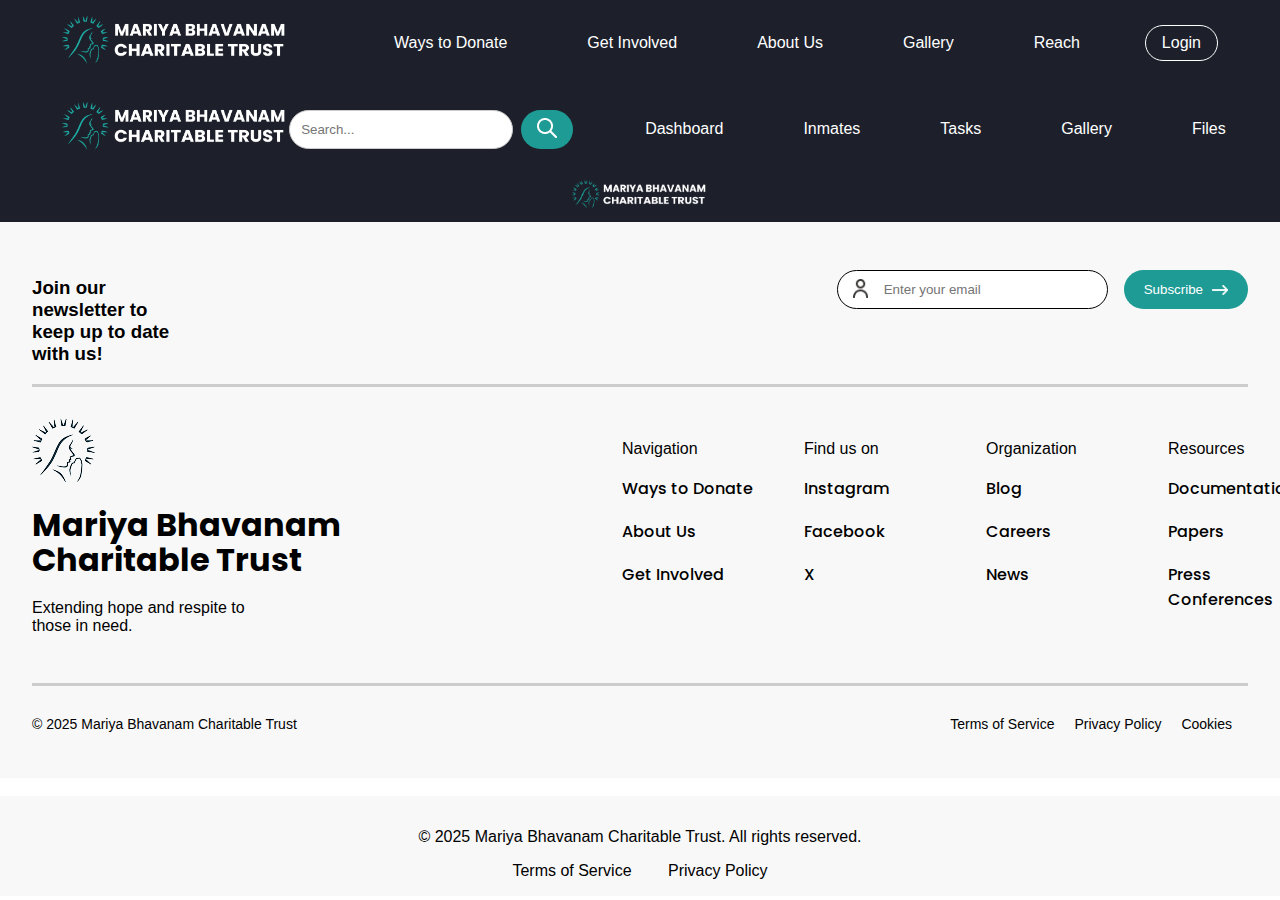
==== components.html @ 38ce3397 "This is the Mariya Bhavanam Charitable Trust's Website and Dashboard" ====
<!DOCTYPE html>
  <html lang="en">
  <head>
      <meta charset="UTF-8">
      <meta name="viewport" content="width=device-width, initial-scale=1.0">
      <link rel="stylesheet" href="/css/comp.css">
      <link rel="shortcut icon" href="images/logo.ico" type="image/x-icon">
      <link rel="preconnect" href="https://fonts.googleapis.com">
      <link rel="preconnect" href="https://fonts.gstatic.com" crossorigin>
      <link href="https://fonts.googleapis.com/css2?family=Inter:ital,opsz,wght@0,14..32,100..900;1,14..32,100..900&family=Poppins:ital,wght@0,100;0,200;0,300;0,400;0,500;0,600;0,700;0,800;0,900;1,100;1,200;1,300;1,400;1,500;1,600;1,700;1,800;1,900&display=swap" rel="stylesheet">
      <title>Components</title>
  </head>
  <body>
      <nav class="navbar">
          <div class="container">
            <a href="#" class="logo">
              <img src="images/logo_white.png" alt="Mariya Bhavanam Charitable Trust">
            </a>
            <ul class="nav-links">
              <li><a href="#">Ways to Donate</a></li>
              <li><a href="#">Get Involved</a></li>
              <li><a href="#">About Us</a></li>
              <li><a href="#">Gallery</a></li>
              <li><a href="#">Reach</a></li>
            </ul>
            <a href="login.html" class="btn login">Login</a>
          </div>
        </nav>

        

        <nav class="navbar dashboard-navbar">
          <div class="container">
              <a href="#" class="logo">
                  <img src="images/logo_white.png" alt="Mariya Bhavanam Charitable Trust">
              </a>
              <div class="search-container">
                  <input type="text" placeholder="Search..." aria-label="Search">
                  <button type="submit" class="search-button"><img src="images/search.png" alt=""></button>
              </div>
              <ul class="nav-links">
                  <li><a href="#">Dashboard</a></li>
                  <li><a href="#">Inmates</a></li>
                  <li><a href="#">Tasks</a></li>
                  <li><a href="#">Gallery</a></li>
                  <li><a href="#">Files</a></li>
              </ul>
          </div>
      </nav>
      


    
      <nav class="details-navbar">
        <div class="container">
            <a href="#" class="logo">
                <img src="images/logo_white.png" alt="Mariya Bhavanam Charitable Trust">
            </a>
    </nav>








        <footer class="footer">
          <div class="container">
            <div class="newsletter">
              <h3>Join our newsletter to keep up to date with us!</h3>
              <form action="#" class="newsletter-form">
                <input type="email" placeholder="Enter your email" required>
                <button type="submit">Subscribe</button>
              </form>
            </div>
            <div class="footer-content">
              <div class="footer-logo">
                <img src="images/logo_notxt_dark.png" alt="Mariya Bhavanam Charitable Trust">
                <h1>Mariya Bhavanam Charitable Trust</h1>
                <p>Extending hope and respite to those in need.</p>
              </div>
              <div class="footer-links">
                <div>
                  <h4>Navigation</h4>
                  <ul>
                    <li><a href="#">Ways to Donate</a></li>
                    <li><a href="#">About Us</a></li>
                    <li><a href="#">Get Involved</a></li>
                  </ul>
                </div>
                <div>
                  <h4>Find us on</h4>
                  <ul>
                    <li><a href="#">Instagram</a></li>
                    <li><a href="#">Facebook</a></li>
                    <li><a href="#">X</a></li>

                  </ul>
                </div>
                <div>
                  <h4>Organization</h4>
                  <ul>
                    <li><a href="#">Blog</a></li>
                    <li><a href="#">Careers</a></li>
                    <li><a href="#">News</a></li>
                  </ul>
                </div>
                <div>
                  <h4>Resources</h4>
                  <ul>
                    <li><a href="#">Documentation</a></li>
                    <li><a href="#">Papers</a></li>
                    <li><a href="#">Press Conferences</a></li>
                  </ul>
                </div>
              </div>
            </div>
            <div class="footer-bottom">
              <p>© 2025 Mariya Bhavanam Charitable Trust</p>
              <div class="footer-bottom-links">
                <a href="#">Terms of Service</a>
                <a href="#">Privacy Policy</a>
                <a href="#">Cookies</a>
              </div>
            </div>
          </div>
        </footer>


        <br>


        <footer class="dashboard-footer">
          <div class="container">
              <p>© 2025 Mariya Bhavanam Charitable Trust. All rights reserved.</p>
              <div class="footer-links">
                  <a href="#">Terms of Service</a>
                  <a href="#">Privacy Policy</a>
              </div>
          </div>
      </footer>
        


  </body>
  </html>
---- css/comp.css ----
/* General Styles */
body {
    font-family: Arial, sans-serif;
    margin: 0;
    padding: 0;
  }
  
  /* Navbar Styles */
  .navbar {
    display: flex;
    justify-content: space-between;
    align-items: center;
    background: #1D202B;
    color: #fff;
    padding: 1rem 2rem;
  }
  
  .navbar .container {
    display: flex;
    justify-content: space-between;
    align-items: center;
    width: 100%;
    padding-left: 30px;
    padding-right: 30px;
     
}
  
  .navbar .logo img {
    height: 50px;
  }
  
  .navbar .nav-links {
    display: flex;
    gap: 5rem;
    list-style: none;
  }
  
  .navbar .nav-links li a {
    color: #fff;
    text-decoration: none;
  }
  
  .navbar .btn.login {
    border: 1px solid #ffffff;
    color: #fff;
    padding: 0.5rem 1rem;
    border-radius: 20px;
    text-decoration: none;
  }
  .navbar .btn.login:hover {
    background-color: #1e9b95;
    border: 1px solid #dee0e0;
  }
  







/* Dashboard Navbar Styles */
.dashboard-navbar {
  background: #1D202B;
  color: #fff;
  padding: 1rem 2rem;
}

.dashboard-navbar .search-container {
  display: flex;
  align-items: center;
  margin-right: 2rem;
}

.dashboard-navbar .search-container input {
  padding: 11px;
  border: 1px solid #ccc;
  border-radius: 20px;
  width: 200px; /* Adjust width as necessary */
  outline: none;
}

.dashboard-navbar .search-container .search-button {
  background: #1e9b95;
  color: #fff;
  border: none;
  border-radius: 20px;
  padding: 0.5rem 1rem;
  margin-left: 0.5rem;
  cursor: pointer;
}

.dashboard-navbar .search-container .search-button:hover {
  background: #00cba9;
}

/* Dashboard Footer Styles */
.dashboard-footer {
  background: #f8f8f8;
  color: #000;
  padding: 1rem;
  text-align: center;
}

.dashboard-footer .footer-links {
  margin-top: 0.5rem;
}

.dashboard-footer .footer-links a {
  margin: 0 1rem;
  text-decoration: none;
  color: #000;
}

.dashboard-footer .footer-links a:hover {
  text-decoration: underline;
}






.details-navbar{
  display: flex;
  justify-content: space-between;
  align-items: center;
  background: #1D202B;
  color: #fff;
}

.details-navbar .container {
    display: flex;
    justify-content: center;
    align-items: center;
    width: 100%;
    padding: 0.5rem 0rem;
}   


.details-navbar .logo img {
  height: 30px;
}











  /* Footer Styles */
  .footer {
    background: #f8f8f8;
    color: #000;
    padding: 2rem;
  }
  
  .footer .container {
    display: flex;
    flex-direction: column;
    gap: 2rem;
  }
  .footer .footer-logo img {
    height: 63px;
  }
  .footer .footer-logo h1{
    width: 350px;
    font-family: 'Poppins';
    line-height: 35px;
  }
  
  .footer .footer-logo p {
    max-width: 220px;
    font-size: 16px;
    font-weight: 500;
  }

  .footer .newsletter {
    display: flex;
    justify-content: center;
    align-items: baseline;
    gap: 41rem;
    border-bottom: 3px solid #ccc;
}
  
  .footer .newsletter h3{
    float: left;
    width: 230px;
  }

  .footer .newsletter-form {
    display: flex;
    justify-content: flex-end;
    gap: 1rem;
    margin-top: 1rem;
  }
  
  .footer .newsletter-form input {
    padding: 11px 46px;
    border: 1px solid #000000;
    border-radius: 25px;
    flex: 169px;
    max-width: 300px;
    background-image: url(/images/person_fill.png);
    background-position: 15px 8px;
    background-repeat: no-repeat;
    background-size: 15px;  
  }
  
  .footer .newsletter-form button {
    background: #1e9b95;
    color: #fff;
    border: none;
    border-radius: 25px;
    padding: 12px 45px 12px 20px;
    background-image: url(/images/Vector.png);
    background-repeat: no-repeat;
    background-position: 88px 15px;
    background-size: 16px;  
    cursor: pointer;
  }
  .footer .footer-content {
    display: flex;
    justify-content: space-around;
    gap: 15rem;  
  }
  
  .footer .footer-links {
    display: flex;
    gap: 2rem;
  }
  
  .footer .footer-links div h4 {
    margin-bottom: 1rem;
    font-weight: 400;
  }
  
  .footer .footer-links ul {
    list-style: none;
    padding: 0;
  }
  
  .footer .footer-links ul li {
    margin-bottom: 0.5rem;
  }
  
  .footer .footer-links ul li a {
    text-decoration: none;
    font-family: 'Poppins';
    font-weight: 500;
    color: #000;
    width: 150px;
    display: flex;
    margin-top: 18px; 
}
  
  .footer .footer-bottom {
    display: flex;
    justify-content: space-between;
    align-items: center;
    border-top: 3px solid #ccc;
    padding-top: 1rem;
    font-size: 0.875rem;
  }
  
  .footer .footer-bottom-links a {
    margin-right: 1rem;
    text-decoration: none;
    color: #000;
  }
  
  .footer .footer-bottom-links a:hover {
    text-decoration: underline;
  }
  
  /* Dark Mode */
  .footer-dark {
    background: #000;
    color: #fff;
  }
  
  .footer-dark a {
    color: #00cba9;
  }
  





  /* 📱 Responsive Styles */
@media screen and (max-width: 1024px) {
  .navbar .nav-links {
      gap: 2rem; /* Reduce space between navbar items */
  }

  .footer .newsletter {
      gap: 10rem; /* Reduce spacing in the newsletter */
      flex-direction: column;
      align-items: center;
      text-align: center;
  }

  .footer .footer-content {
      gap: 5rem; /* Reduce footer section spacing */
      flex-wrap: wrap;
      justify-content: center;
  }
}

@media screen and (max-width: 768px) {
  .navbar {
      flex-direction: column;
      padding: 1rem;
  }

  .navbar .nav-links {
      flex-direction: column;
      gap: 1rem;
      text-align: center;
  }

  .dashboard-navbar .search-container input {
      width: 100%; /* Make search input take full width */
  }

  .footer .newsletter {
      gap: 3rem;
  }

  .footer .footer-content {
      flex-direction: column;
      gap: 3rem;
  }
}

@media screen and (max-width: 480px) {
  .navbar .container {
      flex-direction: column;
      align-items: center;
      text-align: center;
  }

  .dashboard-navbar .search-container {
      width: 100%;
      flex-direction: column;
  }

  .footer .footer-links {
      flex-direction: column;
      gap: 1rem;
  }

  .footer .footer-bottom {
      flex-direction: column;
      text-align: center;
  }
}
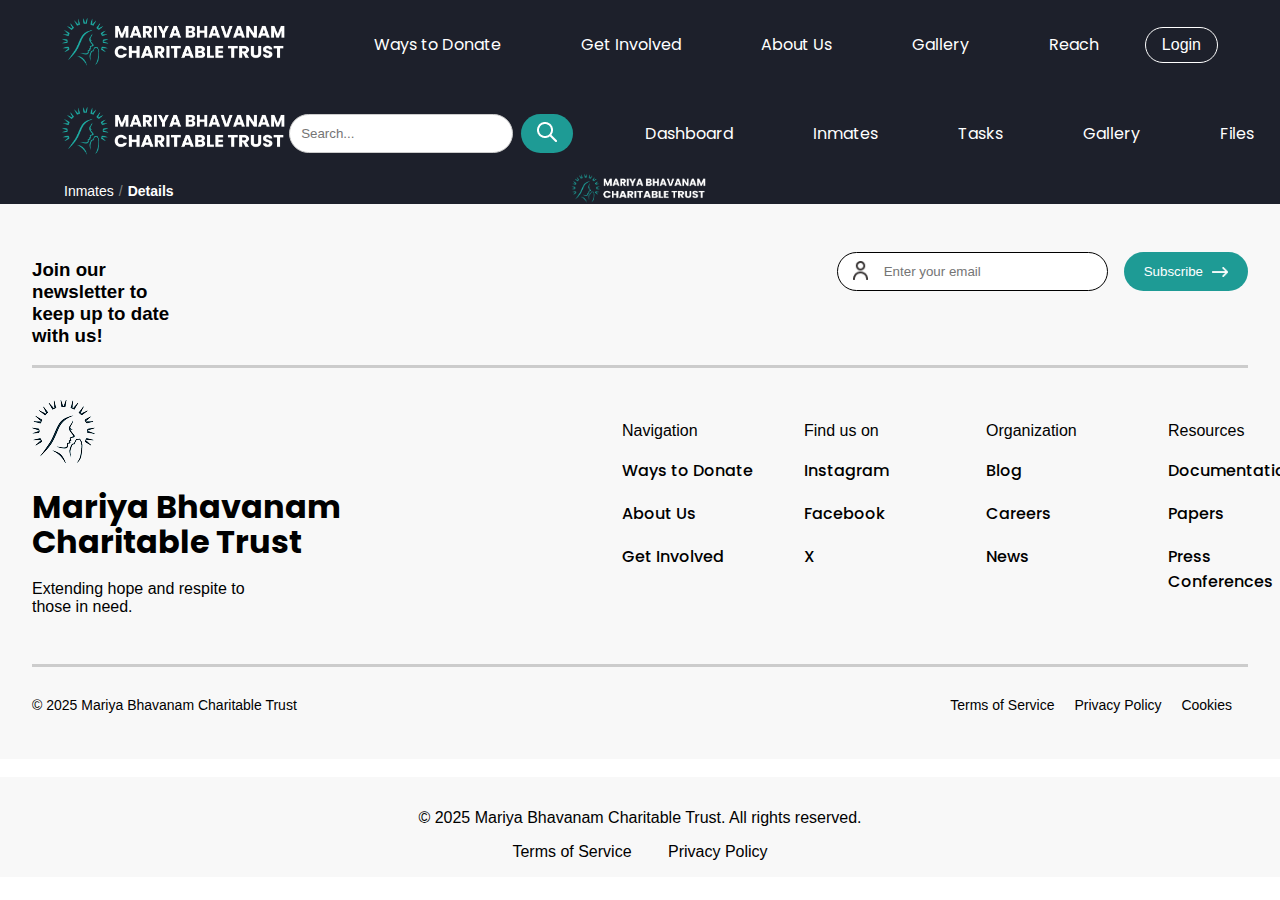
==== commit cd604296: "implimented bread crumb and created index html" ====
--- a/components.html
+++ b/components.html
@@ -53,11 +53,18 @@
     
       <nav class="details-navbar">
         <div class="container">
+            <div class="breadcrumb-container">
+                <a href="inmates.html" class="breadcrumb">Inmates</a> 
+                <span class="breadcrumb-divider"> / </span>
+                <span class="current-page">Details</span>
+            </div>
             <a href="#" class="logo">
                 <img src="images/logo_white.png" alt="Mariya Bhavanam Charitable Trust">
             </a>
+        </div>
     </nav>
-
+    
+    
 
 
 
--- a/css/comp.css
+++ b/css/comp.css
@@ -38,6 +38,7 @@
   .navbar .nav-links li a {
     color: #fff;
     text-decoration: none;
+    font-family: 'Poppins';
   }
   
   .navbar .btn.login {
@@ -121,26 +122,74 @@
 
 
 
-.details-navbar{
-  display: flex;
-  justify-content: space-between;
-  align-items: center;
+
+
+
+
+
+
+
+.details-navbar {
   background: #1D202B;
   color: #fff;
+  padding: 0.8rem 4rem;
+
 }
 
 .details-navbar .container {
-    display: flex;
-    justify-content: center;
-    align-items: center;
-    width: 100%;
-    padding: 0.5rem 0rem;
-}   
-
+  display: flex;
+  align-items: center;
+  justify-content: space-between;
+  width: 100%;
+  max-width: 1200px;
+  margin: 0 auto;
+  position: relative;
+}
+
+/* Breadcrumb on the left */
+.breadcrumb-container {
+  display: flex;
+  align-items: center;
+  position: absolute;
+  left: 0;
+}
+
+.breadcrumb {
+  color: white;
+  text-decoration: none;
+  font-size: 14px;
+  font-weight: 500;
+  transition: color 0.3s ease;
+}
+
+.breadcrumb:hover {
+  color: #ffd700; /* Gold highlight on hover */
+}
+
+.breadcrumb-divider {
+  color: gray;
+  font-size: 14px;
+  margin: 0 5px;
+}
+
+.current-page {
+  color: white;
+  font-size: 14px;
+  font-weight: bold;
+}
+
+/* Logo in the center */
+.details-navbar .logo {
+  position: absolute;
+  left: 50%;
+  transform: translateX(-50%);
+}
 
 .details-navbar .logo img {
   height: 30px;
 }
+
+
 
 
 
